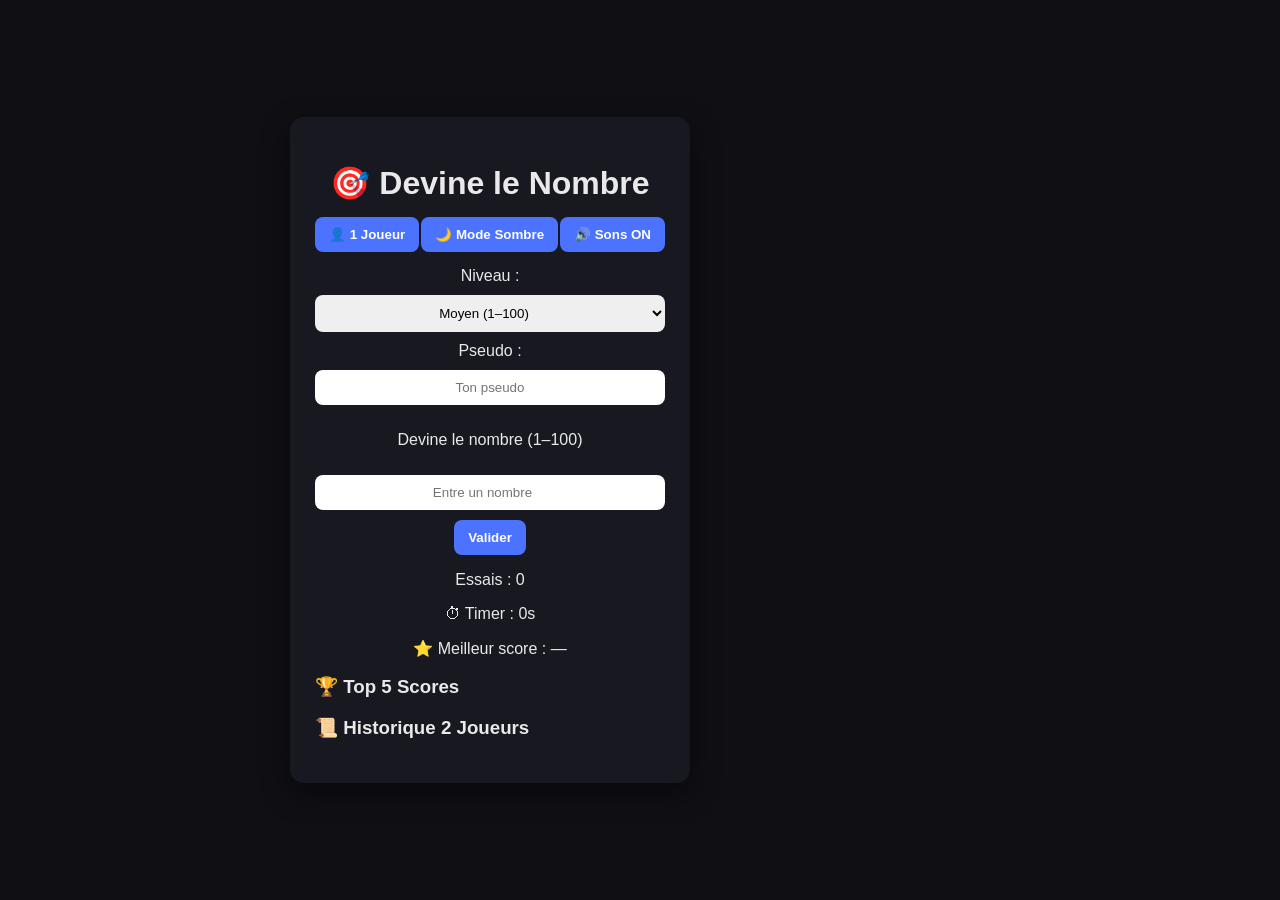
==== index.html @ f5bc0db3 "Update index.html" ====
<!DOCTYPE html>
<html lang="fr">
<head>
<meta charset="UTF-8">
<meta name="viewport" content="width=device-width, initial-scale=1.0">
<title>🎯 Devine le Nombre MAX</title>
<link rel="stylesheet" href="style.css">
</head>
<body>

<div class="game-container">
  <h1>🎯 Devine le Nombre</h1>

  <div class="top-controls">
    <button id="modeToggle">👤 1 Joueur</button>
    <button id="themeToggle">🌙 Mode Sombre</button>
    <button id="soundToggle">🔊 Sons ON</button>
  </div>

  <div id="levelBox">
    <label>Niveau :</label>
    <select id="difficulty">
      <option value="50">Facile (1–50)</option>
      <option value="100" selected>Moyen (1–100)</option>
      <option value="500">Difficile (1–500)</option>
    </select>
  </div>

  <div class="player-name">
    <label>Pseudo :</label>
    <input type="text" id="playerName" placeholder="Ton pseudo">
  </div>

  <p id="phaseText"></p>

  <input type="number" id="numberInput" placeholder="Entre un nombre">
  <button id="validateBtn">Valider</button>

  <p id="message"></p>
  <p id="triesText">Essais : 0</p>
  <p>⏱ Timer : <span id="timer">0s</span></p>
  <p>⭐ Meilleur score : <span id="bestScore">—</span></p>

  <div id="leaderboard">
    <h3>🏆 Top 5 Scores</h3>
    <ul id="topScores"></ul>
  </div>

  <div id="history2P">
    <h3>📜 Historique 2 Joueurs</h3>
    <ul id="historyList"></ul>
  </div>

  <button id="resetBtn" class="hidden">🔁 Rejouer</button>
</div>

<!-- Canvas confetti -->
<canvas id="confettiCanvas"></canvas>

<script src="script.js"></script>
</body>
</html>
---- style.css ----
:root {
  --bg: #0f0f14;
  --card: #181820;
  --text: #e9e9e9;
  --primary: #4b73ff;
  --success: #28a745;
  --danger: #dc3545;
  --glow-correct: #28a745;
  --shake-wrong: #dc3545;
}

body.light {
  --bg: #f4f4f4;
  --card: #ffffff;
  --text: #111;
  --primary: #4b73ff;
}

* {
  box-sizing: border-box;
  transition: all 0.3s;
}

body {
  margin: 0;
  font-family: Arial, sans-serif;
  background: var(--bg);
  color: var(--text);
  display: flex;
  justify-content: center;
  align-items: center;
  min-height: 100vh;
}

.game-container {
  background: var(--card);
  padding: 25px;
  border-radius: 14px;
  width: 100%;
  max-width: 400px;
  text-align: center;
  box-shadow: 0 10px 30px rgba(0,0,0,.4);
  animation: fadeIn 0.7s ease;
}

h1 { margin-bottom: 15px; }

.top-controls {
  display: flex;
  justify-content: space-between;
  margin-bottom: 15px;
}

button {
  background: var(--primary);
  border: none;
  color: white;
  padding: 10px 14px;
  border-radius: 8px;
  cursor: pointer;
  font-weight: bold;
}

button:hover { opacity: 0.9; transform: translateY(-2px); }

input, select {
  width: 100%;
  padding: 10px;
  border-radius: 8px;
  border: none;
  margin: 10px 0;
  text-align: center;
}

.hidden { display: none; }

#message.correct {
  animation: glow 0.5s ease;
  color: var(--glow-correct);
}

#message.wrong {
  animation: shake 0.5s ease;
  color: var(--shake-wrong);
}

#leaderboard, #history2P {
  text-align: left;
  margin-top: 15px;
}

#leaderboard ul, #history2P ul { list-style: none; padding-left: 10px; }
#leaderboard li, #history2P li { margin: 3px 0; }

@keyframes fadeIn {
  from { opacity: 0; transform: translateY(20px); }
  to { opacity: 1; transform: translateY(0); }
}

@keyframes glow {
  0% { text-shadow: 0 0 0px var(--glow-correct);}
  50% { text-shadow: 0 0 10px var(--glow-correct);}
  100% { text-shadow: 0 0 0px var(--glow-correct);}
}

@keyframes shake {
  0%, 100% { transform: translateX(0); }
  25% { transform: translateX(-5px); }
  50% { transform: translateX(5px); }
  75% { transform: translateX(-5px); }
}

@media (max-width: 500px) {
  .game-container { padding: 15px; }
}
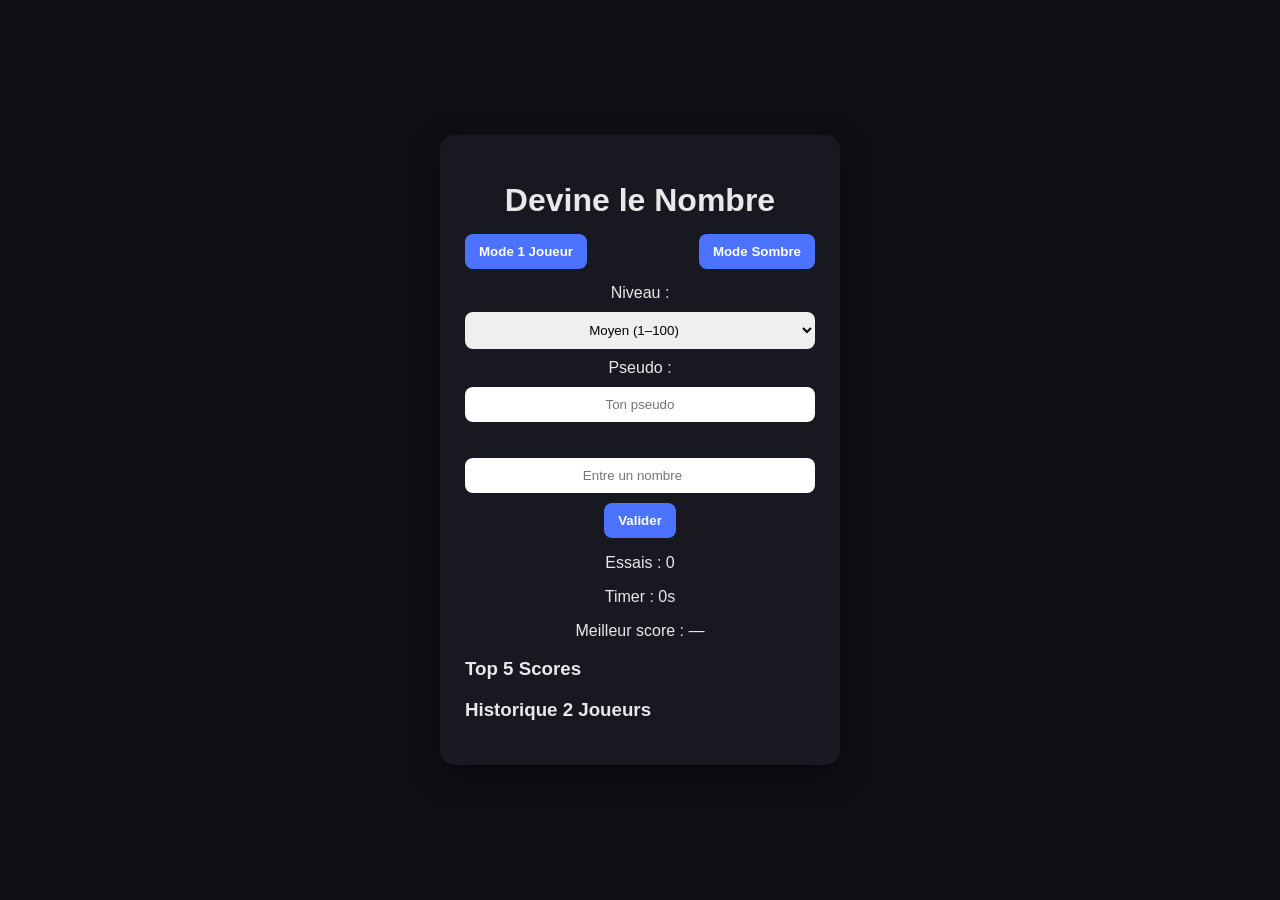
==== commit e9523ae8: "Update index.html" ====
--- a/index.html
+++ b/index.html
@@ -3,22 +3,21 @@
 <head>
 <meta charset="UTF-8">
 <meta name="viewport" content="width=device-width, initial-scale=1.0">
-<title>🎯 Devine le Nombre MAX</title>
+<title>Devine le Nombre</title>
 <link rel="stylesheet" href="style.css">
 </head>
 <body>
 
 <div class="game-container">
-  <h1>🎯 Devine le Nombre</h1>
+  <h1>Devine le Nombre</h1>
 
   <div class="top-controls">
-    <button id="modeToggle">👤 1 Joueur</button>
-    <button id="themeToggle">🌙 Mode Sombre</button>
-    <button id="soundToggle">🔊 Sons ON</button>
+    <button id="modeToggle">Mode 1 Joueur</button>
+    <button id="themeToggle">Mode Sombre</button>
   </div>
 
   <div id="levelBox">
-    <label>Niveau :</label>
+    <label for="difficulty">Niveau :</label>
     <select id="difficulty">
       <option value="50">Facile (1–50)</option>
       <option value="100" selected>Moyen (1–100)</option>
@@ -27,31 +26,33 @@
   </div>
 
   <div class="player-name">
-    <label>Pseudo :</label>
+    <label for="playerName">Pseudo :</label>
     <input type="text" id="playerName" placeholder="Ton pseudo">
   </div>
 
   <p id="phaseText"></p>
 
-  <input type="number" id="numberInput" placeholder="Entre un nombre">
-  <button id="validateBtn">Valider</button>
+  <div class="input-section">
+    <input type="number" id="numberInput" placeholder="Entre un nombre">
+    <button id="validateBtn">Valider</button>
+  </div>
 
   <p id="message"></p>
   <p id="triesText">Essais : 0</p>
-  <p>⏱ Timer : <span id="timer">0s</span></p>
-  <p>⭐ Meilleur score : <span id="bestScore">—</span></p>
+  <p>Timer : <span id="timer">0s</span></p>
+  <p>Meilleur score : <span id="bestScore">—</span></p>
 
   <div id="leaderboard">
-    <h3>🏆 Top 5 Scores</h3>
+    <h3>Top 5 Scores</h3>
     <ul id="topScores"></ul>
   </div>
 
   <div id="history2P">
-    <h3>📜 Historique 2 Joueurs</h3>
+    <h3>Historique 2 Joueurs</h3>
     <ul id="historyList"></ul>
   </div>
 
-  <button id="resetBtn" class="hidden">🔁 Rejouer</button>
+  <button id="resetBtn" class="hidden">Rejouer</button>
 </div>
 
 <!-- Canvas confetti -->
@@ -60,4 +61,3 @@
 <script src="script.js"></script>
 </body>
 </html>
-
--- a/style.css
+++ b/style.css
@@ -16,10 +16,7 @@
   --primary: #4b73ff;
 }
 
-* {
-  box-sizing: border-box;
-  transition: all 0.3s;
-}
+* { box-sizing: border-box; transition: all 0.3s; }
 
 body {
   margin: 0;
@@ -30,6 +27,7 @@
   justify-content: center;
   align-items: center;
   min-height: 100vh;
+  overflow-x: hidden;
 }
 
 .game-container {
@@ -41,15 +39,12 @@
   text-align: center;
   box-shadow: 0 10px 30px rgba(0,0,0,.4);
   animation: fadeIn 0.7s ease;
+  position: relative;
 }
 
 h1 { margin-bottom: 15px; }
 
-.top-controls {
-  display: flex;
-  justify-content: space-between;
-  margin-bottom: 15px;
-}
+.top-controls { display: flex; justify-content: space-between; margin-bottom: 15px; }
 
 button {
   background: var(--primary);
@@ -74,42 +69,17 @@
 
 .hidden { display: none; }
 
-#message.correct {
-  animation: glow 0.5s ease;
-  color: var(--glow-correct);
-}
+#message.correct { animation: glow 0.5s ease; color: var(--glow-correct); }
+#message.wrong { animation: shake 0.5s ease; color: var(--shake-wrong); }
 
-#message.wrong {
-  animation: shake 0.5s ease;
-  color: var(--shake-wrong);
-}
-
-#leaderboard, #history2P {
-  text-align: left;
-  margin-top: 15px;
-}
-
+#leaderboard, #history2P { text-align: left; margin-top: 15px; }
 #leaderboard ul, #history2P ul { list-style: none; padding-left: 10px; }
 #leaderboard li, #history2P li { margin: 3px 0; }
 
-@keyframes fadeIn {
-  from { opacity: 0; transform: translateY(20px); }
-  to { opacity: 1; transform: translateY(0); }
-}
+#confettiCanvas { position: fixed; top:0; left:0; width:100%; height:100%; pointer-events:none; z-index:9999; }
 
-@keyframes glow {
-  0% { text-shadow: 0 0 0px var(--glow-correct);}
-  50% { text-shadow: 0 0 10px var(--glow-correct);}
-  100% { text-shadow: 0 0 0px var(--glow-correct);}
-}
+@keyframes fadeIn { from { opacity:0; transform:translateY(20px);} to{opacity:1; transform:translateY(0);} }
+@keyframes glow { 0% { text-shadow:0 0 0px var(--glow-correct);} 50%{text-shadow:0 0 10px var(--glow-correct);} 100%{text-shadow:0 0 0px var(--glow-correct);} }
+@keyframes shake {0%,100%{transform:translateX(0);}25%{transform:translateX(-5px);}50%{transform:translateX(5px);}75%{transform:translateX(-5px);}}
 
-@keyframes shake {
-  0%, 100% { transform: translateX(0); }
-  25% { transform: translateX(-5px); }
-  50% { transform: translateX(5px); }
-  75% { transform: translateX(-5px); }
-}
-
-@media (max-width: 500px) {
-  .game-container { padding: 15px; }
-}
+@media (max-width:500px){ .game-container{padding:15px;} }
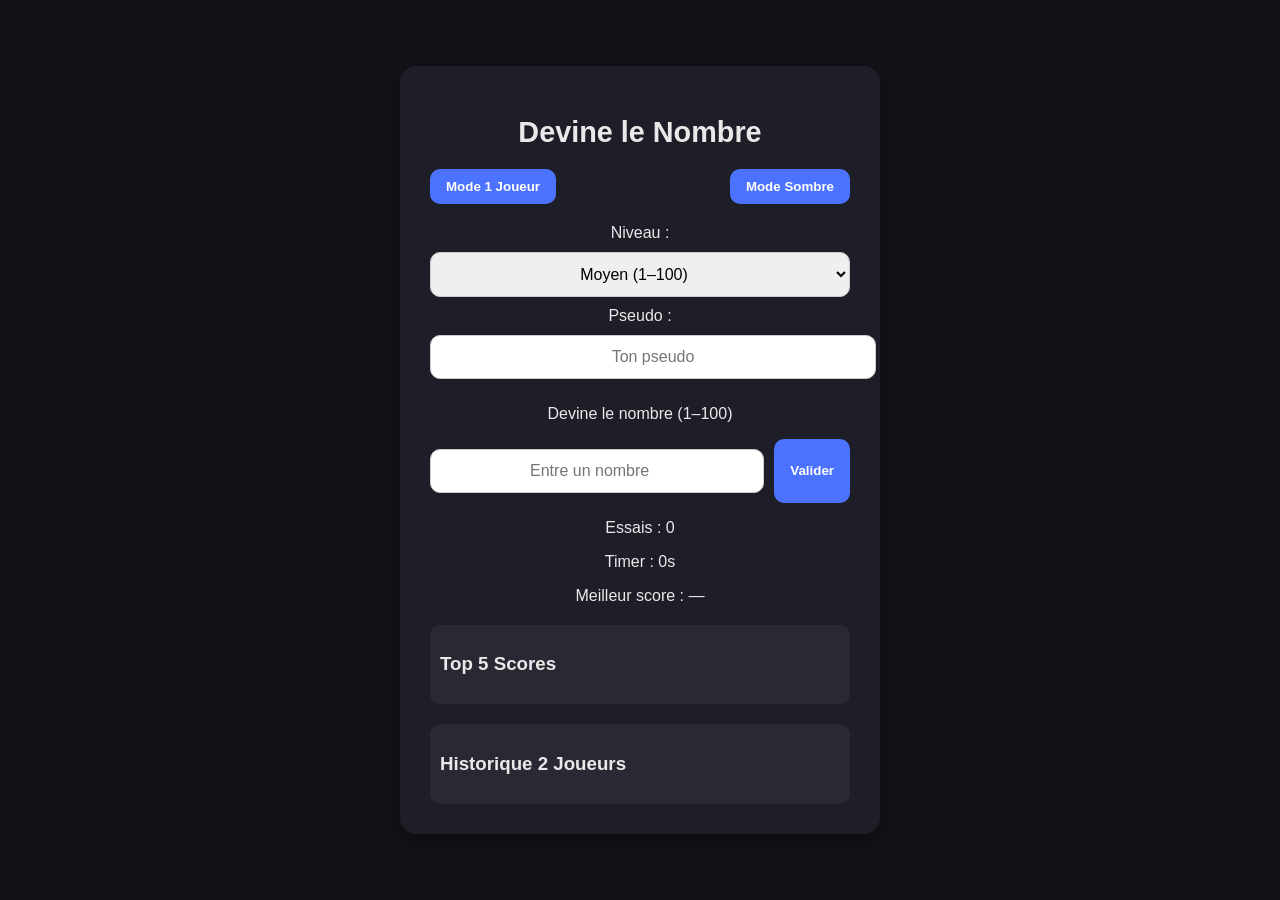
==== commit e6f91fb7: "Update index.html" ====
--- a/index.html
+++ b/index.html
@@ -3,7 +3,8 @@
 <head>
 <meta charset="UTF-8">
 <meta name="viewport" content="width=device-width, initial-scale=1.0">
-<title>Devine le Nombre</title>
+<title>Devine le Nombre – Jeu JavaScript interactif | Angeli Herimpitia</title>
+
 <link rel="stylesheet" href="style.css">
 </head>
 <body>
--- a/style.css
+++ b/style.css
@@ -1,85 +1,151 @@
 :root {
-  --bg: #0f0f14;
-  --card: #181820;
-  --text: #e9e9e9;
+  --bg-dark: #121217;
+  --bg-light: #f4f4f4;
+  --card-dark: #1e1e28;
+  --card-light: #ffffff;
+  --text-dark: #e9e9e9;
+  --text-light: #111111;
   --primary: #4b73ff;
   --success: #28a745;
   --danger: #dc3545;
-  --glow-correct: #28a745;
-  --shake-wrong: #dc3545;
+  --accent: #ffc107;
 }
-
-body.light {
-  --bg: #f4f4f4;
-  --card: #ffffff;
-  --text: #111;
-  --primary: #4b73ff;
-}
-
-* { box-sizing: border-box; transition: all 0.3s; }
 
 body {
   margin: 0;
-  font-family: Arial, sans-serif;
-  background: var(--bg);
-  color: var(--text);
+  font-family: 'Segoe UI', Tahoma, Geneva, Verdana, sans-serif;
+  background: var(--bg-dark);
+  color: var(--text-dark);
   display: flex;
   justify-content: center;
   align-items: center;
   min-height: 100vh;
-  overflow-x: hidden;
+  transition: background 0.3s, color 0.3s;
+}
+
+body.light {
+  background: var(--bg-light);
+  color: var(--text-light);
 }
 
 .game-container {
-  background: var(--card);
-  padding: 25px;
-  border-radius: 14px;
+  background: var(--card-dark);
+  padding: 30px;
+  border-radius: 16px;
   width: 100%;
-  max-width: 400px;
+  max-width: 420px;
   text-align: center;
-  box-shadow: 0 10px 30px rgba(0,0,0,.4);
-  animation: fadeIn 0.7s ease;
-  position: relative;
+  box-shadow: 0 8px 25px rgba(0,0,0,0.3);
+  transition: background 0.3s, color 0.3s;
 }
 
-h1 { margin-bottom: 15px; }
+body.light .game-container {
+  background: var(--card-light);
+}
 
-.top-controls { display: flex; justify-content: space-between; margin-bottom: 15px; }
+h1 {
+  margin-bottom: 20px;
+  font-size: 1.8rem;
+}
+
+.top-controls {
+  display: flex;
+  justify-content: space-between;
+  margin-bottom: 20px;
+  gap: 10px;
+}
 
 button {
   background: var(--primary);
   border: none;
-  color: white;
-  padding: 10px 14px;
-  border-radius: 8px;
+  color: #fff;
+  padding: 10px 16px;
+  border-radius: 10px;
   cursor: pointer;
-  font-weight: bold;
+  font-weight: 600;
+  transition: all 0.2s ease;
 }
 
-button:hover { opacity: 0.9; transform: translateY(-2px); }
+button:hover {
+  opacity: 0.95;
+  transform: translateY(-2px);
+}
 
 input, select {
   width: 100%;
-  padding: 10px;
-  border-radius: 8px;
-  border: none;
+  padding: 12px;
   margin: 10px 0;
+  border-radius: 10px;
+  border: 1px solid #ccc;
   text-align: center;
+  font-size: 1rem;
+  transition: border 0.2s;
+}
+
+input:focus, select:focus {
+  outline: none;
+  border-color: var(--primary);
+}
+
+.input-section {
+  display: flex;
+  gap: 10px;
+  margin-bottom: 15px;
+}
+
+.input-section input {
+  flex: 1;
 }
 
 .hidden { display: none; }
 
-#message.correct { animation: glow 0.5s ease; color: var(--glow-correct); }
-#message.wrong { animation: shake 0.5s ease; color: var(--shake-wrong); }
+#message.correct { color: var(--success); font-weight: 600; }
+#message.wrong { color: var(--danger); font-weight: 600; }
 
-#leaderboard, #history2P { text-align: left; margin-top: 15px; }
-#leaderboard ul, #history2P ul { list-style: none; padding-left: 10px; }
-#leaderboard li, #history2P li { margin: 3px 0; }
+#leaderboard, #history2P {
+  text-align: left;
+  margin-top: 20px;
+  background: rgba(255,255,255,0.05);
+  padding: 10px;
+  border-radius: 10px;
+}
 
-#confettiCanvas { position: fixed; top:0; left:0; width:100%; height:100%; pointer-events:none; z-index:9999; }
+body.light #leaderboard,
+body.light #history2P {
+  background: rgba(0,0,0,0.05);
+}
 
-@keyframes fadeIn { from { opacity:0; transform:translateY(20px);} to{opacity:1; transform:translateY(0);} }
-@keyframes glow { 0% { text-shadow:0 0 0px var(--glow-correct);} 50%{text-shadow:0 0 10px var(--glow-correct);} 100%{text-shadow:0 0 0px var(--glow-correct);} }
-@keyframes shake {0%,100%{transform:translateX(0);}25%{transform:translateX(-5px);}50%{transform:translateX(5px);}75%{transform:translateX(-5px);}}
+#leaderboard ul, #history2P ul {
+  list-style: none;
+  padding-left: 15px;
+}
 
-@media (max-width:500px){ .game-container{padding:15px;} }
+#leaderboard li, #history2P li {
+  margin: 5px 0;
+  line-height: 1.4;
+}
+
+#confettiCanvas {
+  position: fixed;
+  top: 0;
+  left: 0;
+  width: 100%;
+  height: 100%;
+  pointer-events: none;
+  z-index: 9999;
+}
+
+@media (max-width: 500px){
+  .game-container {
+    padding: 20px;
+  }
+
+  .top-controls {
+    flex-direction: column;
+    gap: 8px;
+  }
+
+  .input-section {
+    flex-direction: column;
+  }
+}
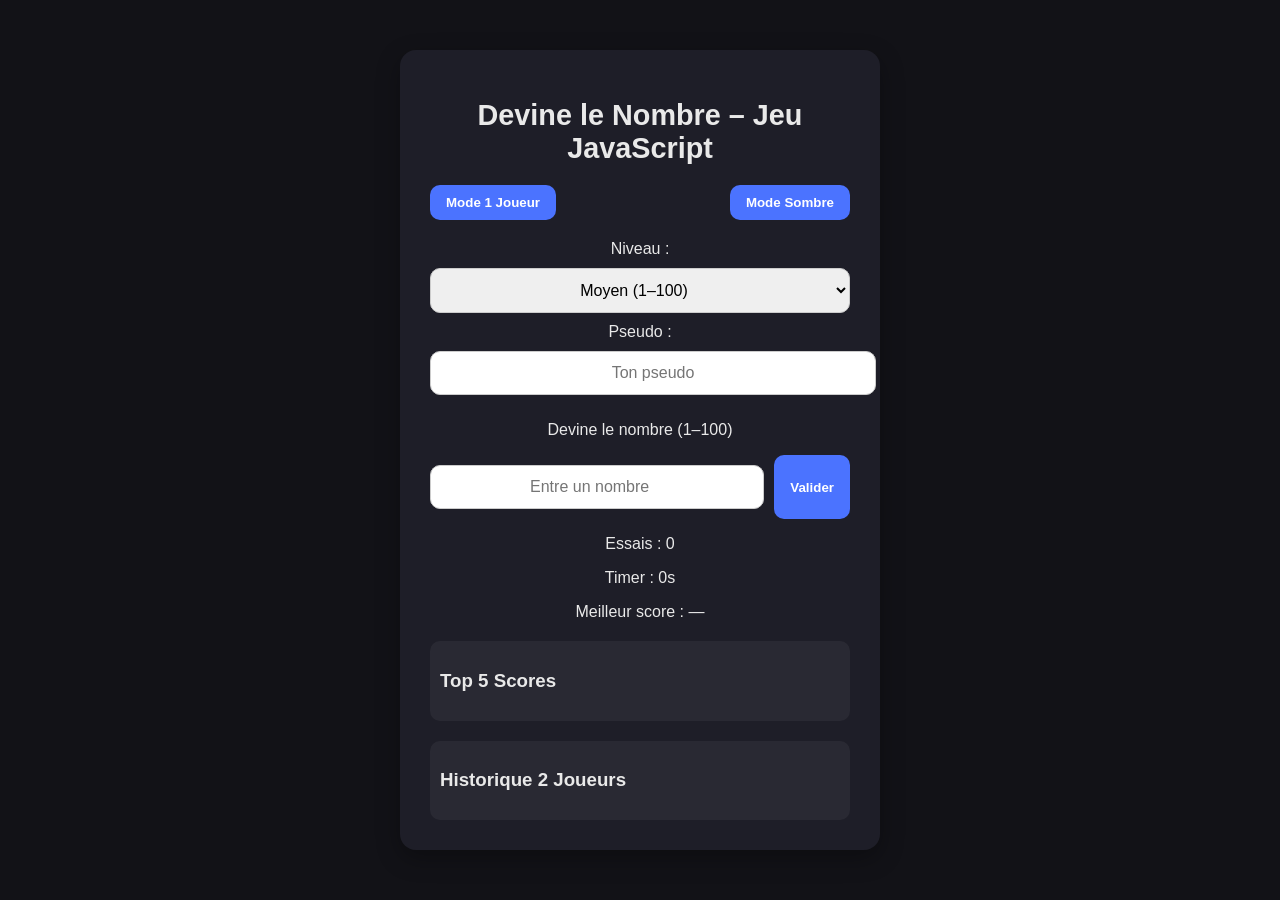
==== commit 53d0fa01: "Update index.html" ====
--- a/index.html
+++ b/index.html
@@ -4,13 +4,16 @@
 <meta charset="UTF-8">
 <meta name="viewport" content="width=device-width, initial-scale=1.0">
 <title>Devine le Nombre – Jeu JavaScript interactif | Angeli Herimpitia</title>
+<meta name="robots" content="index, follow">
+<meta name="author" content="Angeli Herimpitia">
+<meta name="viewport" content="width=device-width, initial-scale=1.0">
 
 <link rel="stylesheet" href="style.css">
 </head>
 <body>
 
 <div class="game-container">
-  <h1>Devine le Nombre</h1>
+  <h1>Devine le Nombre – Jeu JavaScript</h1>
 
   <div class="top-controls">
     <button id="modeToggle">Mode 1 Joueur</button>
